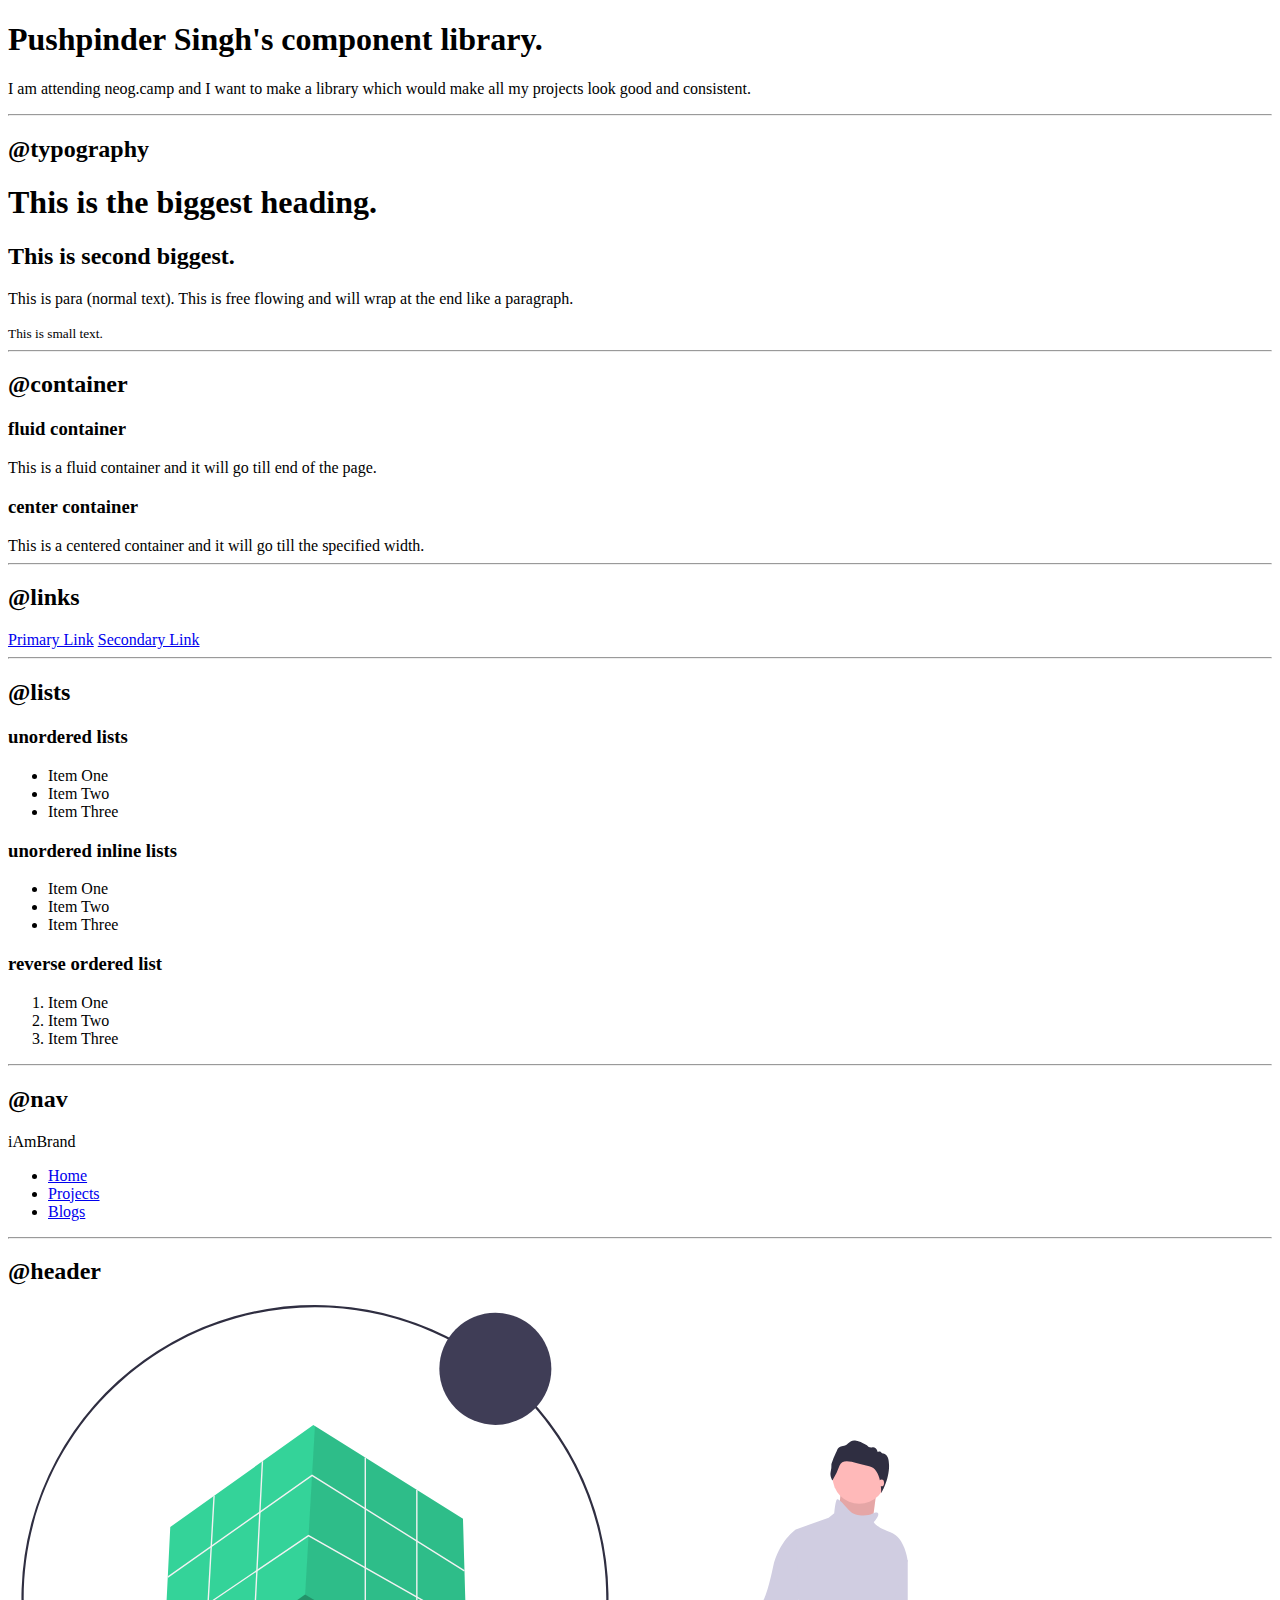
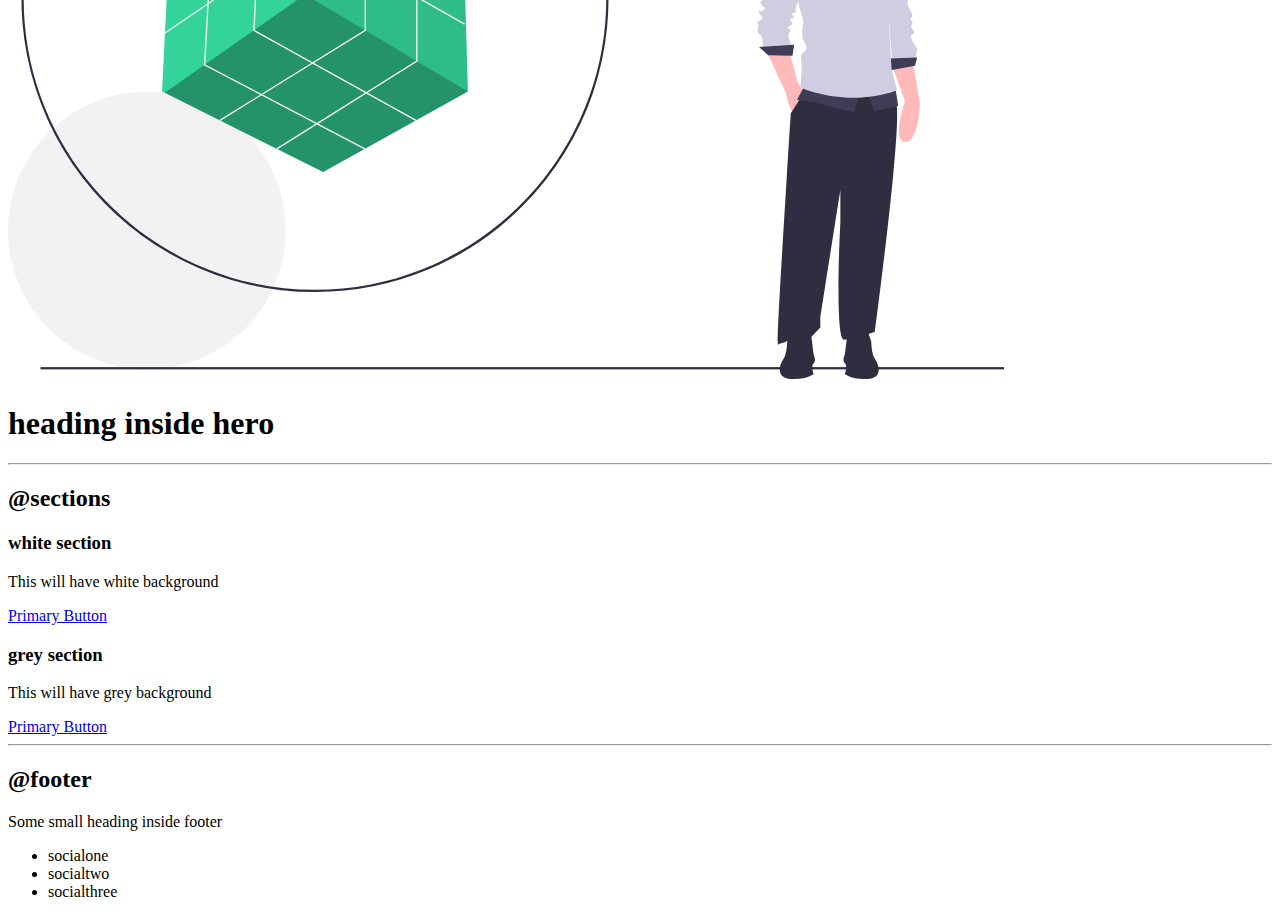
==== index.html @ 5102606e "HTML section" ====
<!DOCTYPE html>
<html lang="en">

<head>
    <meta charset="UTF-8">
    <meta http-equiv="X-UA-Compatible" content="IE=edge">
    <meta name="viewport" content="width=device-width, initial-scale=1.0">
    <title>Component Library</title>
</head>

<body>
    <h1>Pushpinder Singh's component library.</h1>
    <p>I am attending neog.camp and I want to make a library which would make all my projects look good and consistent.
    </p>

    <hr>

    <h2>@typography</h2>

    <h1>This is the biggest heading.</h1>
    <h2>This is second biggest.</h2>
    <p>This is para (normal text). This is free flowing and will wrap at the end like a paragraph.</p>
    <small>This is small text.</small>

    <hr>

    <h2>@container</h2>

    <h3>fluid container</h3>
    <div>This is a fluid container and it will go till end of the page.</div>

    <h3>center container</h3>
    <div>This is a centered container and it will go till the specified width.</div>

    <hr>

    <h2>@links</h2>

    <a href="/">Primary Link</a>
    <a href="/">Secondary Link</a>

    <hr>

    <h2>@lists</h2>

    <h3>unordered lists</h3>

    <ul>
        <li>Item One</li>
        <li>Item Two</li>
        <li>Item Three</li>
    </ul>

    <h3>unordered inline lists</h3>

    <ul>
        <li>Item One</li>
        <li>Item Two</li>
        <li>Item Three</li>
    </ul>

    <h3>reverse ordered list</h3>

    <ol>
        <li>Item One</li>
        <li>Item Two</li>
        <li>Item Three</li>
    </ol>

    <hr>

    <h2>@nav</h2>

    <nav>
        <div>iAmBrand</div>

        <ul>
            <li>
                <a href="/">Home</a>
            </li>

            <li>
                <a href="/">Projects</a>
            </li>

            <li>
                <a href="/">Blogs</a>
            </li>
        </ul>
    </nav>

    <hr>

    <h2>@header</h2>

    <header>
        <img src="images/hero.svg">

        <h1>heading inside hero</h1>
    </header>

    <hr>

    <h2>@sections</h2>

    <section>
        <h3>white section</h3>
        <p>This will have white background</p>
        <a href="/">Primary Button</a>
    </section>

    <section>
        <h3>grey section</h3>
        <p>This will have grey background</p>
        <a href="/">Primary Button</a>
    </section>

    <hr>

    <h2>@footer</h2>

    <footer>
        <div>Some small heading inside footer</div>

        <ul>
            <li>socialone</li>
            <li>socialtwo</li>
            <li>socialthree</li>
        </ul>
    </footer>












    <!-- <div style="height: 30vh;">

    </div> -->

</body>

</html>
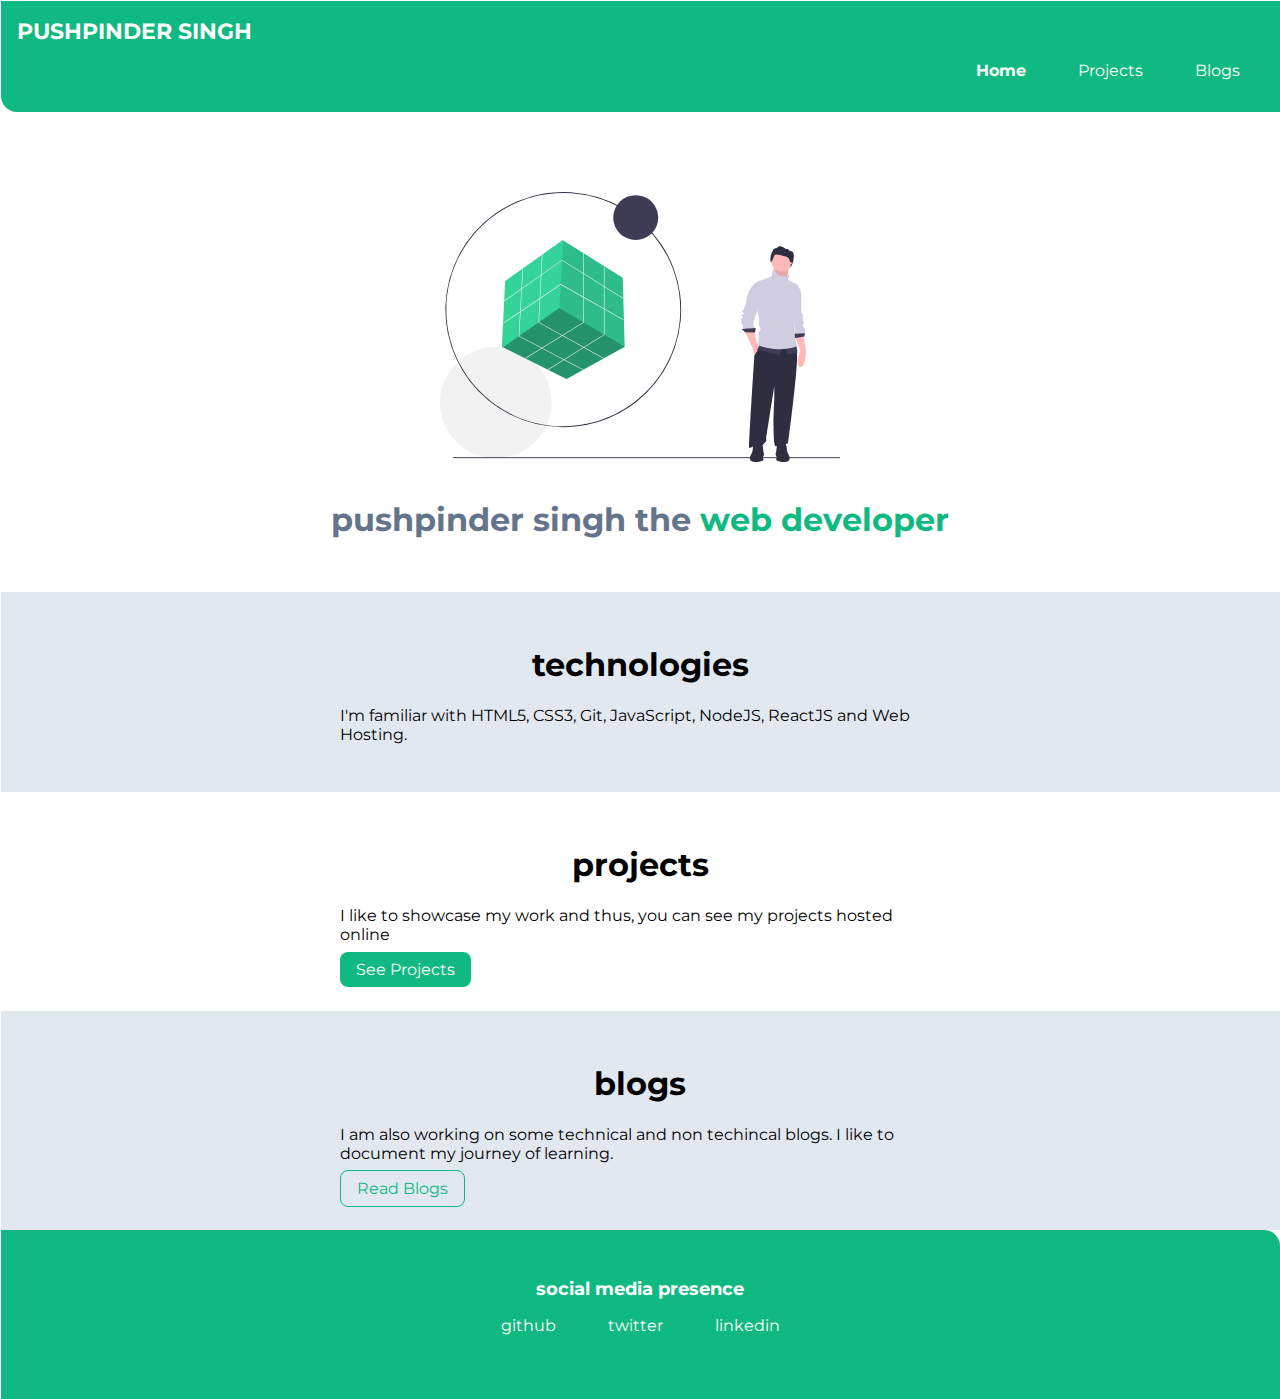
==== commit 670b7cf3: "CSS part" ====
--- a/index.html
+++ b/index.html
@@ -1,149 +1,79 @@
 <!DOCTYPE html>
 <html lang="en">
-
 <head>
     <meta charset="UTF-8">
     <meta http-equiv="X-UA-Compatible" content="IE=edge">
     <meta name="viewport" content="width=device-width, initial-scale=1.0">
-    <title>Component Library</title>
+    <title>home | pushpindersingh</title>
+    <link href="styles.css" rel="stylesheet" />
+
 </head>
+<body>
+    
+    <nav class="navigation">
+        <div class="nav-brand">PUSHPINDER SINGH</div>
 
-<body>
-    <h1>Pushpinder Singh's component library.</h1>
-    <p>I am attending neog.camp and I want to make a library which would make all my projects look good and consistent.
-    </p>
-
-    <hr>
-
-    <h2>@typography</h2>
-
-    <h1>This is the biggest heading.</h1>
-    <h2>This is second biggest.</h2>
-    <p>This is para (normal text). This is free flowing and will wrap at the end like a paragraph.</p>
-    <small>This is small text.</small>
-
-    <hr>
-
-    <h2>@container</h2>
-
-    <h3>fluid container</h3>
-    <div>This is a fluid container and it will go till end of the page.</div>
-
-    <h3>center container</h3>
-    <div>This is a centered container and it will go till the specified width.</div>
-
-    <hr>
-
-    <h2>@links</h2>
-
-    <a href="/">Primary Link</a>
-    <a href="/">Secondary Link</a>
-
-    <hr>
-
-    <h2>@lists</h2>
-
-    <h3>unordered lists</h3>
-
-    <ul>
-        <li>Item One</li>
-        <li>Item Two</li>
-        <li>Item Three</li>
-    </ul>
-
-    <h3>unordered inline lists</h3>
-
-    <ul>
-        <li>Item One</li>
-        <li>Item Two</li>
-        <li>Item Three</li>
-    </ul>
-
-    <h3>reverse ordered list</h3>
-
-    <ol>
-        <li>Item One</li>
-        <li>Item Two</li>
-        <li>Item Three</li>
-    </ol>
-
-    <hr>
-
-    <h2>@nav</h2>
-
-    <nav>
-        <div>iAmBrand</div>
-
-        <ul>
-            <li>
-                <a href="/">Home</a>
+        <ul class="list-non-bullet nav-pills">
+            <li class="list-item-inline">
+                <a class="link link-active" href="/">Home</a>
             </li>
 
-            <li>
-                <a href="/">Projects</a>
+            <li class="list-item-inline">
+                <a class="link" href="/projects.html">Projects</a>
             </li>
 
-            <li>
-                <a href="/">Blogs</a>
+            <li class="list-item-inline">
+                <a class="link" href="/blogs.html">Blogs</a>
             </li>
         </ul>
     </nav>
 
-    <hr>
+    <header class="hero">
+        <img class="hero-image" src="images/hero.svg">
 
-    <h2>@header</h2>
-
-    <header>
-        <img src="images/hero.svg">
-
-        <h1>heading inside hero</h1>
+        <h1 class="hero-heading">pushpinder singh the <span style="color: var(--primary-color);">web developer </h1>
     </header>
 
-    <hr>
-
-    <h2>@sections</h2>
-
-    <section>
-        <h3>white section</h3>
-        <p>This will have white background</p>
-        <a href="/">Primary Button</a>
+    <section class="section ow">
+        <div class="container-center">
+            <h1>technologies</h1>
+            <p>I'm familiar with HTML5, CSS3, Git, JavaScript, NodeJS, ReactJS and Web Hosting.</p>
+            
+        </div>  
     </section>
 
-    <section>
-        <h3>grey section</h3>
-        <p>This will have grey background</p>
-        <a href="/">Primary Button</a>
+    <section class="section">
+        <div class="container-center">
+            <h1>projects</h1>
+            <p>I like to showcase my work and thus, you can see my projects hosted online</p>
+            <a class="link link-primary" href="/">See Projects</a>
+        </div> 
     </section>
 
-    <hr>
+    <section class="section ow">
+        <div class="container-center">
+            <h1>blogs</h1>
+            <p>I am also working on some technical and non techincal blogs. I like to document my journey of learning.</p>
+            <a class="link link-secondary" href="/">Read Blogs</a>
+        </div>  
+    </section>
 
-    <h2>@footer</h2>
+    <footer class="footer">
+        <div class="footer-header">social media presence</div>
 
-    <footer>
-        <div>Some small heading inside footer</div>
-
-        <ul>
-            <li>socialone</li>
-            <li>socialtwo</li>
-            <li>socialthree</li>
+        <ul class="links-social list-non-bullet">
+            <li class="list-item-inline">
+                <a class="link" href="https://github.com/pushpinder05">github</a> 
+            </li>
+            <li class="list-item-inline">
+                <a class="link" href="https://twitter.com/impushpinder">twitter</a> 
+            </li>
+            <li class="list-item-inline">
+                <a class="link" href="https://www.linkedin.com/in/pushpindersingh05/">linkedin</a> 
+            </li>
         </ul>
     </footer>
 
 
-
-
-
-
-
-
-
-
-
-
-    <!-- <div style="height: 30vh;">
-
-    </div> -->
-
 </body>
-
 </html>--- a/styles.css
+++ b/styles.css
@@ -0,0 +1,133 @@
+@import url('https://fonts.googleapis.com/css2?family=Montserrat&display=swap');
+
+:root {
+    --primary-color: #10B981;
+    --dark-gray: #64748B;
+    --off-white: #E2E8F0;
+}
+
+body {
+    font-family: 'Montserrat', sans-serif;
+    margin: 0.5px;
+}
+
+.container {
+    padding: 0rem 1rem;
+}
+
+.container-center {
+    max-width: 600px;
+    margin: auto;
+}
+
+.link {
+    text-decoration: none;
+    padding: 0.5rem 1rem;
+}
+
+.link-primary {
+    background-color: var(--primary-color);
+    border-radius: 0.5rem;
+    color: white;
+}
+
+.link-secondary {
+    color: var(--primary-color);
+    border: 1px solid var(--primary-color);
+    border-radius: 0.5rem;
+}
+
+hr {
+    margin: 1rem 0rem;
+}
+
+.list-non-bullet {
+    list-style: none;
+}
+
+.list-item-inline {
+    display: inline;
+    padding: 0rem 0.5rem;
+}
+
+.navigation {
+    background-color: var(--primary-color);
+    color: white;
+    padding: 1rem;
+    border-bottom-left-radius: 1rem;
+}
+
+.navigation .link {
+    color: white;
+}
+
+.navigation .nav-pills {
+    text-align: right;
+}
+
+.navigation .nav-brand {
+    font-weight: bold;
+    font-size: 1.4rem;
+}
+
+.navigation .link-active {
+    font-weight: bold;
+}
+
+
+.hero {
+    padding: 2rem;
+    padding-top: 5rem;
+}
+
+.hero .hero-image {
+    max-width: 400px;
+    display: block;
+    margin: auto;
+}
+
+.hero .hero-heading {
+    font-weight: bold;
+    text-align: center;
+    padding-top: 1rem;
+    color: var(--dark-gray);
+}
+
+.section {
+    padding: 2rem;
+}
+
+.section h1 {
+    text-align: center;
+}
+
+.ow {
+    background-color: var(--off-white);
+}
+
+
+.footer {
+    background-color: var(--primary-color);
+    padding: 3rem 1rem;
+    text-align: center;
+    color: white;
+    border-top-right-radius: 1rem;
+}
+
+.footer .footer-header {
+    font-weight: bold;
+    font-size: large;
+}
+
+.footer .link {
+    color: white;
+}
+
+.footer ul {
+    padding-inline-start: 0px;
+}
+
+
+
+
+
